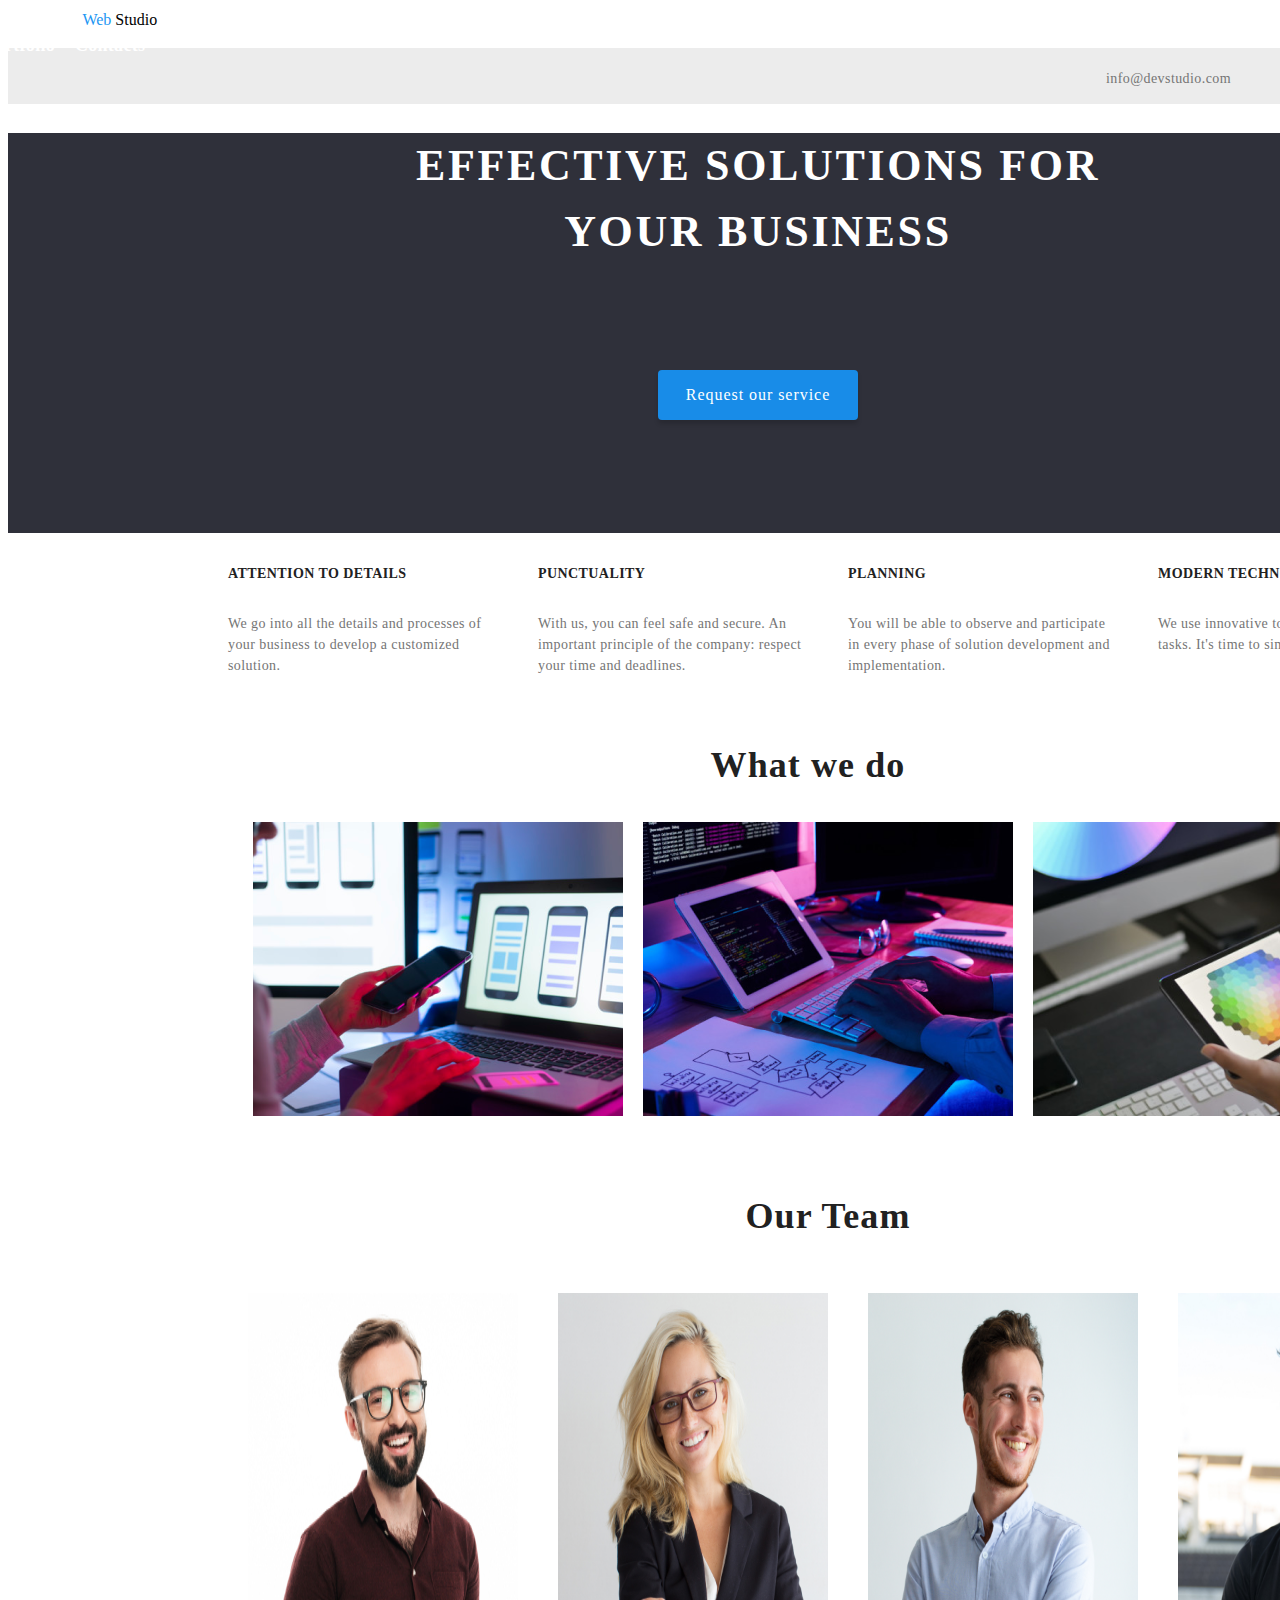
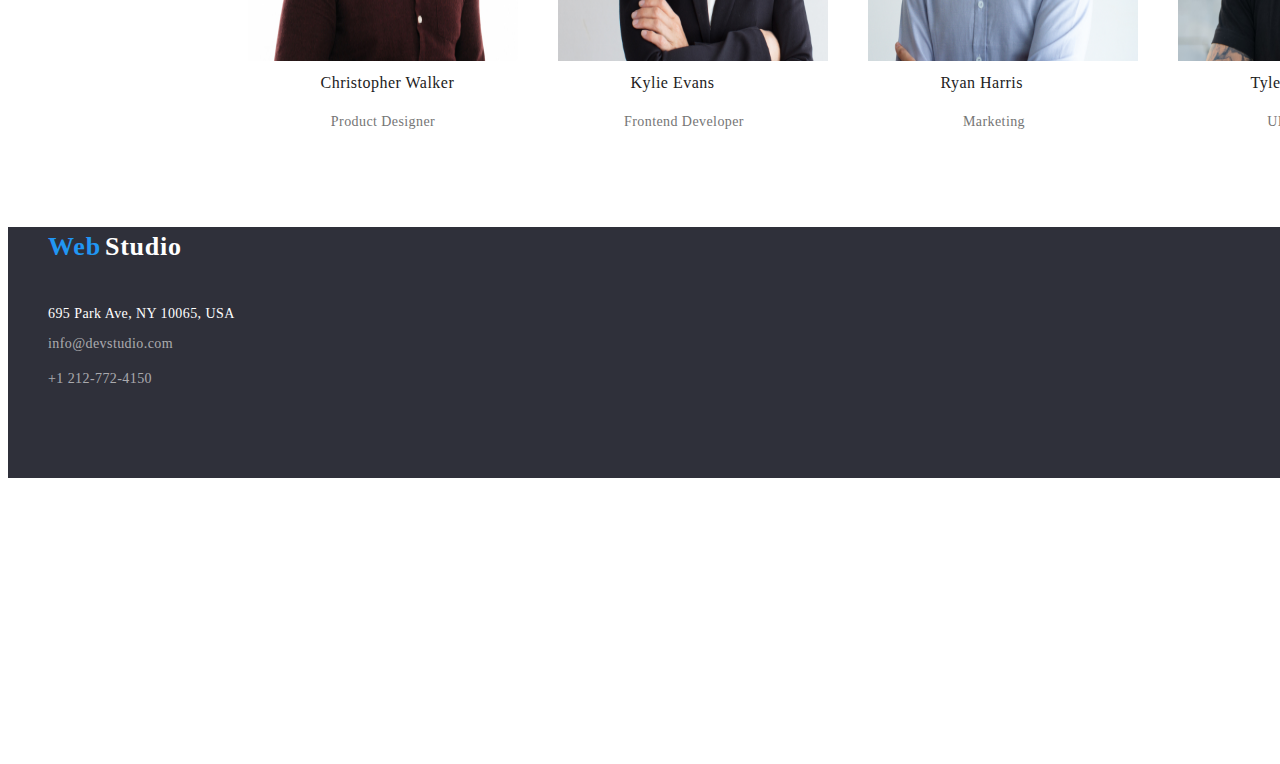
==== index.html @ 9ecff2ed "Updated footer" ====
<!DOCTYPE html>
<html lang="en">

<head>
  <meta charset="UTF-8" />
  <meta name="viewport" content="width=device-width, initial-scale=1.0" />
  <title>goit-markup-hw-01</title>
  <link rel="stylesheet" href="./css/style.css" />
</head>
<!-- :TODO: reposition logo -->

<body class="body-background-studio">
  <div class="nav-links">
    <header>
      <div id="logo">
        WebStudio
        <span style="color: #2196f3">Web</span>
        <span style="color: #000000">Studio</span>
      </div>
      <nav class="top-line">
        <ul class="nav-list" style="display: flex; justify-content: center">
          <li>
            <a href="index.html" class="nav-link current">Studio</a>
          </li>
          <li>
            <a href="portfolio.html" class="nav-link">Portfolio</a>
          </li>
          <li>
            <a href="contacts.html" class="nav-link">Contacts</a>
          </li>
        </ul>
      </nav>
    </header>
  </div>

  <div class="contact-info">
    <a class="contacts" href="mailto:info@devstudio.com">info@devstudio.com</a>
    <a class="contacts" href="tel:+1 212-772-4150">+1 212-772-4150</a>
  </div>

  <main>
    <section>
      <div class="main-section">
        <h1>
          EFFECTIVE SOLUTIONS FOR <br />
          YOUR BUSINESS
        </h1>
        <div class="button-container">
          <button type="button" class="request-service">
            Request our service
          </button>
        </div>
      </div>
    </section>

    <section class="group1">
      <ul style="display: flex; justify-content: center">
        <li>
          <h3>ATTENTION TO DETAILS</h3>
          <p>
            We go into all the details and processes of your business to
            develop a customized solution.
          </p>
        </li>

        <li>
          <h3>PUNCTUALITY</h3>
          <p>
            With us, you can feel safe and secure. An important principle of
            the company: respect your time and deadlines.
          </p>
        </li>

        <li>
          <h3>PLANNING</h3>
          <p>
            You will be able to observe and participate in every phase of
            solution development and implementation.
          </p>
        </li>

        <li>
          <h3>MODERN TECHNOLOGIES</h3>
          <p>
            We use innovative tools to solve assigned tasks. It's time to
            simplify work processes.
          </p>
        </li>
      </ul>
    </section>

    <section>
      <h2>What we do</h2>
      <ul style="display: flex; justify-content: center" class="image-list">
        <li>
          <img src="./images/img1.jpg" alt="typing on keyboard" width="370" height="294" />
        </li>
        <li>
          <img src="./images/img2.jpg" alt="phone UI design" width="370" height="294" />
        </li>
        <li>
          <img src="./images/img3.jpg" alt="chosing a color" width="370" height="294" />
        </li>
      </ul>
    </section>

    <section class="our-team">
      <h2>Our Team</h2>
      <ul style="display: flex; justify-content: center">
        <li class="team-member">
          <img src="./images/christopher-walker.jpg" alt="christopher-walker" width="270" height="368" />
          <div class="member-info" style="display: flex; flex-direction: column; align-items: center">
            <h3>Christopher Walker</h3>
            <p>Product Designer</p>
          </div>
        </li>

        <li class="team-member">
          <img src="./images/kylie-evans.jpg" alt="kylie-evans" width="270" height="368" />
          <div class="member-info" style="
                display: flex;
                flex-direction: column;
                justify-content: center;
              ">
            <h3>Kylie Evans</h3>
            <p>Frontend Developer</p>
          </div>
        </li>

        <li style="
              display: flex;
              flex-direction: column;
              justify-content: center;
            " class="team-member">
          <img src="./images/ryan-harris.jpg" alt="ryan-harris" width="270" height="368" />

          <div class="member-info" style="
                display: flex;
                flex-direction: column;
                justify-content: center;
              ">
            <h3>Ryan Harris</h3>
            <p>Marketing</p>
          </div>
        </li>

        <li class="team-member">
          <img src="./images/tyler-moore.jpg" alt="tyler-moore" width="270" height="368" />
          <div class="member-info" style="
                display: flex;
                flex-direction: column;
                justify-content: center;
              ">
            <h3>Tyler Moore</h3>
            <p>UI Designer</p>
          </div>
        </li>
      </ul>
    </section>

    <footer class="footer-background">

      <div class="footer-logo">
        <span style="color: #2196f3">Web</span>
        <span style="color: #ffffff">Studio</span>
      </div>

      <address class="footer-address">
        <ul style="display: flex;flex-direction: column;">
          <li><p>695 Park Ave, NY 10065, USA</p></li>
          <li><a class="contacts" href="mailto:info@devstudio.com">info@devstudio.com</a></li>
          <li><a class="contacts" href="tel:+1 212-772-4150">+1 212-772-4150</a></li>
        </ul>
      </address>
    </footer>
  </main>
</body>

</html>
---- css/style.css ----
ul {
  list-style-type: none;
}

body {
  font-family: Roboto, Arial, sans-serif;
  color: #000;
  line-height: 1.5;
}

a {
  color: #0060b6;
  text-decoration: none;
}

button:hover,
button:focus {
  background-color: var(--highlight-color);
  color: #fff;
}

a:hover,
a:focus {
  color: var(--highlight-color);
}

:root {
  --text-color: #000;
  --background-color: #fff;
  --highlight-color: #2196f3;
}

.current {
  color: var(--active-link);
  color: blue;
}

.main-navigation-studio:active,
.main-navigation-studio:hover,
.main-navigation-studio:focus,
.main-navigation-studio:visited:active,
.main-navigation-studio:visited:hover,
.main-navigation-studio:visited:focus {
  color: var(--active-link);
}

.main-navigation-studio:visited {
  color: var(--inactive-link1);
}

.body-background-portofolio {
  width: 1600px;
  height: 1879px;
  color: #ffffff;
  font-family: Roboto;
}

.body-background-studio {
  width: 1600px;
  height: 2348px;
  top: -3267px;
  left: -3897px;
  color: #ffffff;
  font-family: Roboto;
}

.main-section {
  background-color: #2f303a;
  width: 1500px;
  height: 400px;
  top: 80px;
  text-align: center;
}

h1 {
  font-family: Roboto;
  font-size: 44px;
  font-weight: 900px;
  line-height: 1.5;
  letter-spacing: 0.06em;
  text-align: center;
  color: #ffffff;
}

.request-service {
  width: 200px;
  height: 50px;
  flex-shrink: 0;
  color: #ffffff;
  font-family: Roboto;
  font-size: 16px;
  font-style: normal;
  font-weight: 700px;
  line-height: 1.5;
  letter-spacing: 0.96px;
  border-radius: 4px;
  background-color: #188ce8;
  box-shadow: 0px 4px 4px 0px rgba(0, 0, 0, 0.15);
  border: unset;
  cursor: pointer;
  margin-bottom: 200px;
}

.request-service:hover {
  color: #ffffff;
}

h2 {
  font-family: Roboto;
  font-size: 36px;
  font-weight: 700px;
  line-height: 1.5;
  letter-spacing: 0.03em;
  text-align: center;
  color: #212121;
}

h3 {
  width: 270px;
  height: 16px;
  top: 774px;
  font-family: Roboto;
  font-size: 14px;
  font-weight: 700px;
  line-height: 1.5;
  letter-spacing: 0.03em;
  text-align: left;
  color: #212121;
  margin-left: 20px;
}

.group1 p {
  width: 270px;
  height: 75px;
  top: 800px;
  font-family: Roboto;
  font-size: 14px;
  line-height: 1.5;
  letter-spacing: 0.03em;
  text-align: left;
  color: #757575;
  padding: 20px;
}

.contacts {
  width: 231px;
  height: 16px;
  top: 2272px;
  left: 215px;
  font-family: Roboto;
  font-size: 14px;
  line-height: 1.5;
  letter-spacing: 0.03em;
  text-align: left;
  text-decoration: none;
  color: #757575;
}

.our-team h3 {
  width: 145px;
  height: 19px;
  top: 1925px;
  font-family: Roboto;
  font-size: 16px;
  font-weight: 500;
  line-height: 1.5;
  letter-spacing: 0.03em;
  display: flex;
  color: #212121;
}

.our-team p {
  width: 147px;
  height: 19px;
  top: 1954px;
  font-family: Roboto;
  font-size: 16px;
  font-weight: 400;
  line-height: 1.5;
  letter-spacing: 0.03em;
  color: #757575;
}

.footer-background {
  width: 1600px;
  height: 251px;
  background-color: #2f303a;
}

.footer-address p {
  width: 207px;
  height: 16px;
  top: 1747px;
  left: 215px;
  font-family: Roboto;
  font-size: 14px;
  line-height: 1.5;
  letter-spacing: 0.03em;
  text-align: left;
  color: #ffffff;
}

.footer-address a:first-child {
  width: 231px;
  height: 16px;
  top: 1775px;
  left: 215px;
  font-family: Roboto;
  font-size: 14px;
  line-height: 1.5;
  letter-spacing: 0.03em;
  text-align: left;
  color: #ffffff99;
  text-decoration: none;
}

.footer-address a:last-child {
  width: 231px;
  height: 16px;
  font-family: Roboto;
  font-size: 14px;
  font-weight: 400;
  line-height: 1.5;
  letter-spacing: 0.03em;
  text-align: left;
  color: #ffffff99;
  text-decoration: none;
}

.footer-address {
  width: 231px;
  height: 72px;
  font-family: Roboto;
  font-size: 14px;
  line-height: 1.5x;
  letter-spacing: 0.03em;
  text-align: left;
  font-style: normal;
  padding-top: 24px;
}
.footer-address li {
  margin: 7px 0;
}

.header-logo {
  width: 158px;
  height: 70px;
  font-family: Raleway;
  font-size: 26px;
  font-weight: 700;
  line-height: 1.5x;
  letter-spacing: 0.03em;
  text-align: left;
}

.footer-background span {
  width: 145px;
  height: 31px;
  font-family: Raleway;
  font-size: 26px;
  font-weight: 700;
  line-height: 1.5;
  letter-spacing: 0.03em;
  text-align: left;
}

.colection-background {
  width: 1170px;
  height: 1360px;
  margin: 0 auto;
  padding: 20px;
  border: 1px;
  color: #ffffff;
  border-bottom: 20px;
}

.colection-background h3 {
  width: 322px;
  height: 36px;
  font-family: Roboto;
  font-size: 18px;
  font-weight: 700px;
  line-height: 1.5;
  letter-spacing: 0.06em;
  text-align: left;
  color: #212121;
}

.colection-background p {
  width: 322px;
  height: 30px;
  font-family: Roboto;
  font-size: 16px;
  line-height: 1.5;
  letter-spacing: 0.03em;
  text-align: left;
  color: #757575;
}

.buttons-filters {
  width: 120px;
  font-weight: 500px;
  size: 16px;
  line-height: 1.5;
  height: 26px;
  border-radius: 0;
  font-family: inherit;
  cursor: pointer;
  display: flex;
  align-items: center;
  padding-left: 250px;
  width: 100%;
  margin-left: 330px;
  margin-top: 70px;
}

.buttons-filters:focus {
  background: lightskyblue;
  color: white;
}

.buttons-filters li button {
  width: 100%;
  cursor: pointer;
  padding: 0 15px;
  white-space: nowrap;
}

.buttons-filters ul {
  display: flex;
  justify-content: space-between;
  list-style: none;
  padding: 0;
}

.buttons-filters li {
  flex: 1;
  margin: 0 10px;
}

.top-line {
  width: 1600px;
  height: 80px;
  border: 1px;
  color: #ffffff;
  width: 42px;
  height: 16px;
  font-family: Roboto;
  font-size: 14px;
  font-weight: 500;
  line-height: 1.5;
  letter-spacing: 0.02em;
  text-align: left;
  color: #212121;
}

.image-list {
  display: flex;
  justify-content: center;
  gap: 20px;
}

.image-list li {
  list-style: none;
}

.our-team {
  text-align: center;
  padding: 20px;
  width: 1600px;
  height: 648px;
}

.team-member {
  display: flex;
  flex-direction: column;
  align-items: center;
  margin: 20px;
}

.team-member img {
  width: 270px;
  height: 368px;
}

.team-member h3 {
  margin-top: 10px;
  font-size: 16px;
}

.team-member p {
  margin-top: 5px;
  font-size: 14px;
  text-align: center;
}

.button-container {
  display: flex;
  justify-content: center;
  align-items: center;
  height: 100%;
}

.contact-info {
  display: flex;
  justify-content: flex-end;
  gap: 20px;
  padding: 20px;
  background-color: #ececec;
  border: 1px;
}

.nav-link {
  text-decoration: none;
  color: #ffffff;
  font-size: 18px;
  font-weight: 700;
}

.nav-links {
  display: flex;
  align-items: center;
}

.nav-list {
  list-style: none;
  display: flex;
  gap: 20px;
  padding: 0;
  margin: 0;
}

.colection-background {
  padding: 20px;
}

.collection-list {
  display: flex;
  flex-wrap: wrap;
  justify-content: space-between;
  list-style: none;
  padding: 0;
}

.collection-item {
  text-align: center;
  width: calc(33.33% - 20px);
  margin-bottom: 20px;
}

.collection-item img {
  max-width: 100%;
}

.collection-item h3,
p {
  text-align: left;
  margin: 0;
}

.collection-item .item-content {
  padding: 10px 0;
  border: 2px solid #eeeeee;
}

.container {
  width: 1600px;
}

.footer-logo {
  width: 200px;
  height: 31px;
  padding-left: 40px;
}
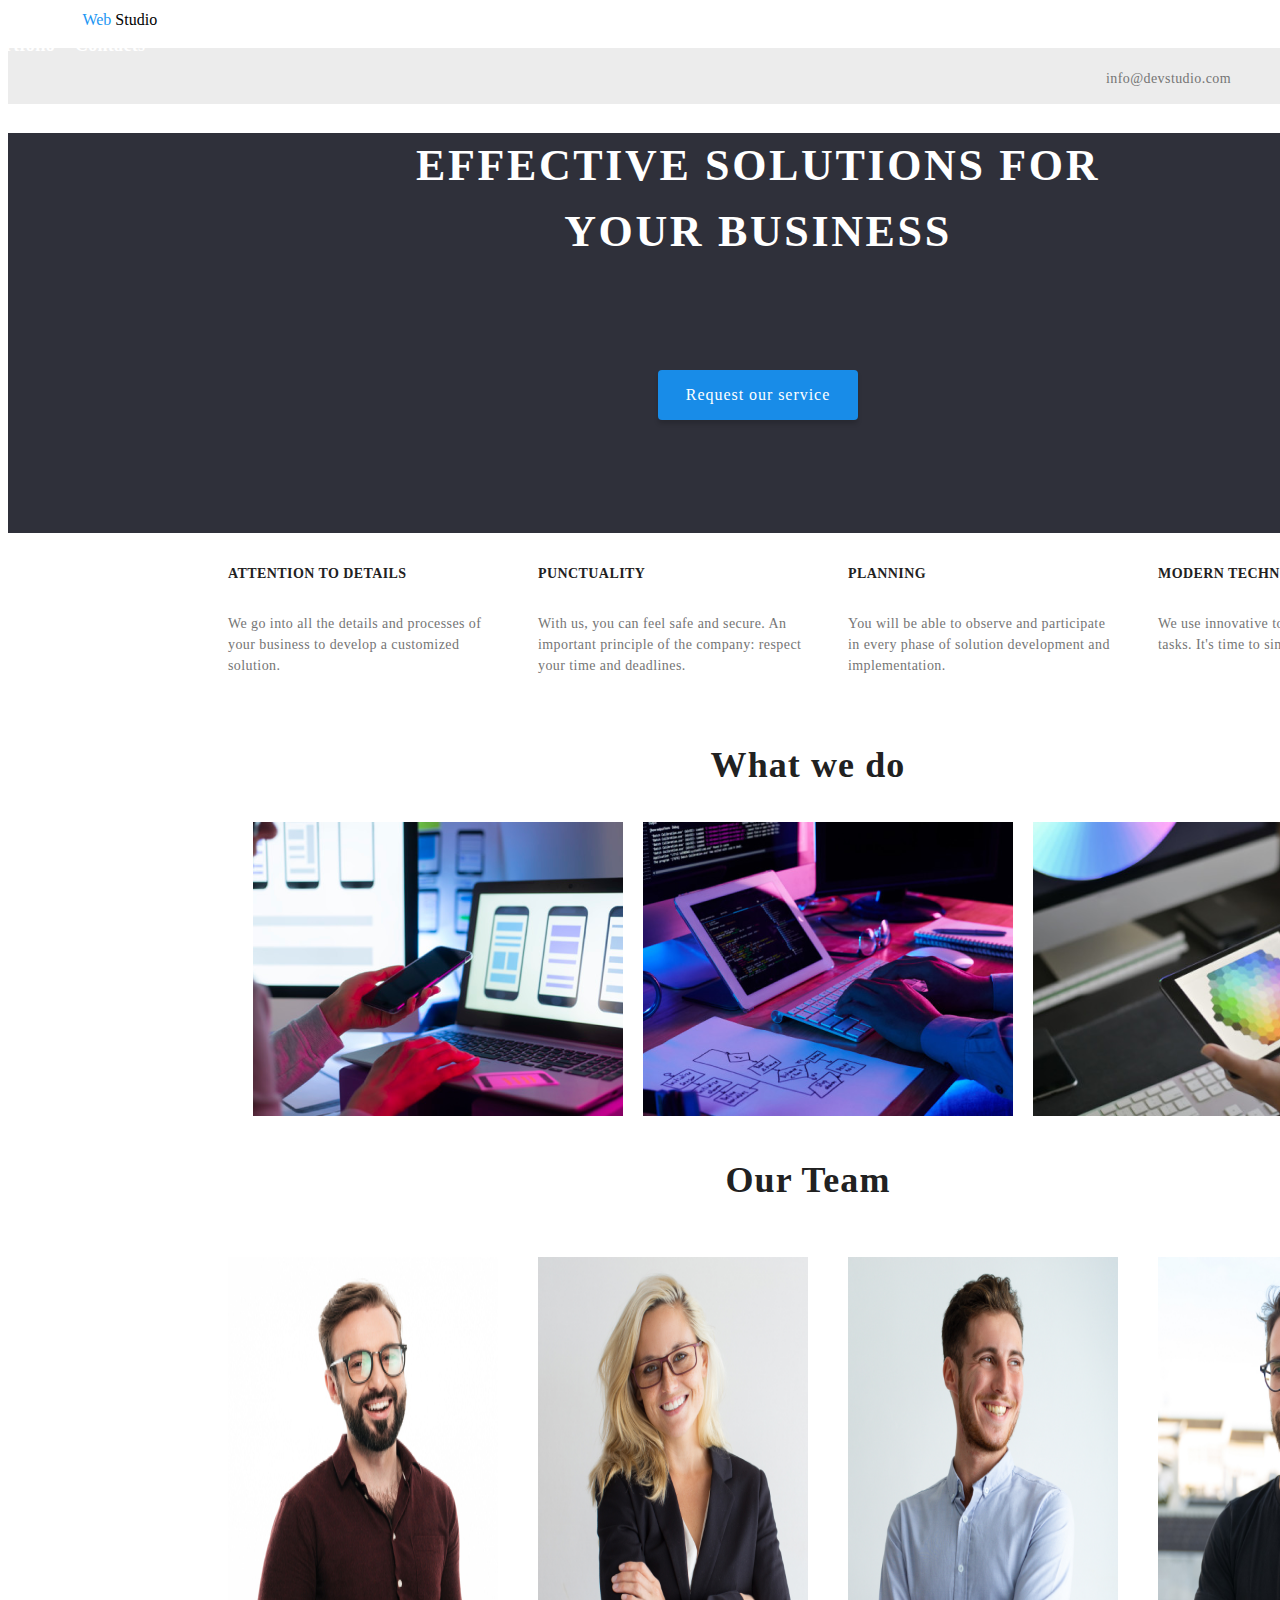
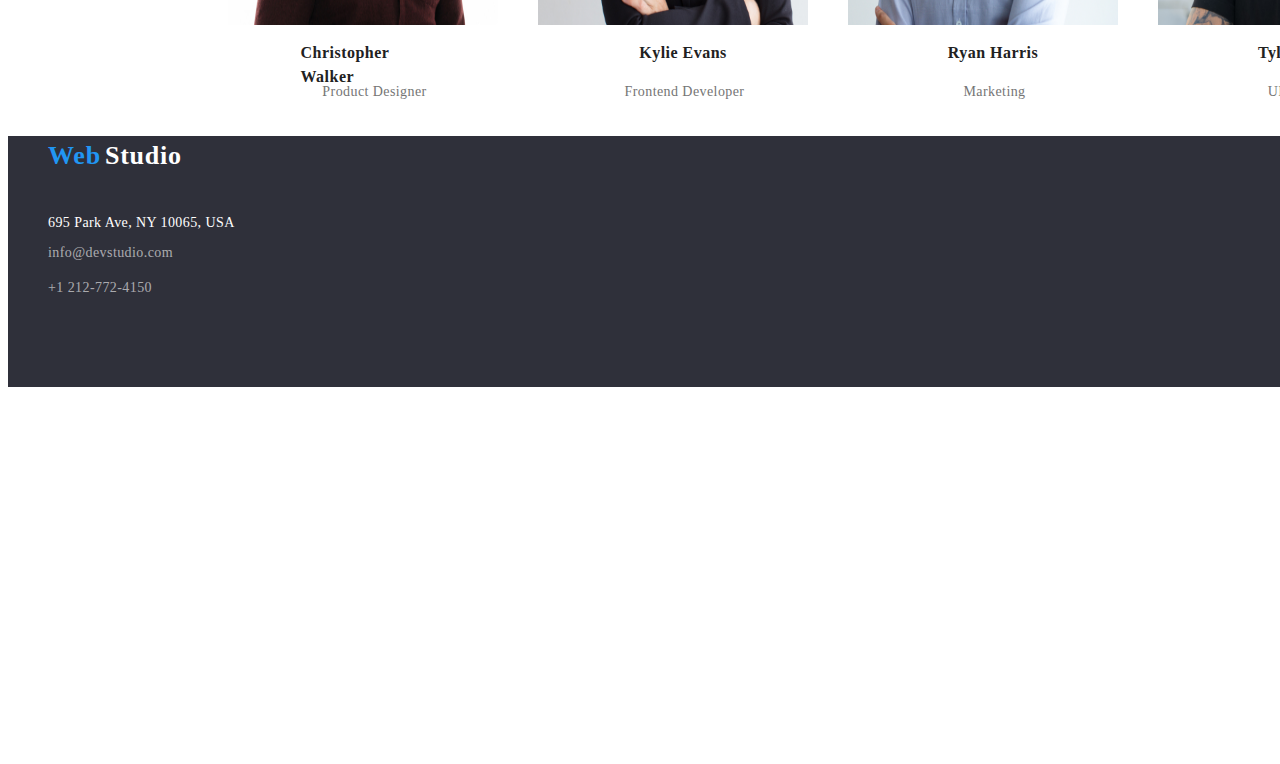
==== commit df18794b: "Updated our-team section" ====
--- a/index.html
+++ b/index.html
@@ -106,52 +106,36 @@
 
     <section class="our-team">
       <h2>Our Team</h2>
-      <ul style="display: flex; justify-content: center">
+      <ul style="display: flex; flex-direction: row; justify-content: center;">
         <li class="team-member">
           <img src="./images/christopher-walker.jpg" alt="christopher-walker" width="270" height="368" />
-          <div class="member-info" style="display: flex; flex-direction: column; align-items: center">
-            <h3>Christopher Walker</h3>
+          <div style="display: flex; flex-direction: column; align-items: center">
+            <h3><b>Christopher Walker</b></h3>
             <p>Product Designer</p>
           </div>
         </li>
 
         <li class="team-member">
           <img src="./images/kylie-evans.jpg" alt="kylie-evans" width="270" height="368" />
-          <div class="member-info" style="
-                display: flex;
-                flex-direction: column;
-                justify-content: center;
-              ">
-            <h3>Kylie Evans</h3>
+          <div style="display: flex; flex-direction: column; align-items: center">
+            <h3><b>Kylie Evans</b></h3>
             <p>Frontend Developer</p>
           </div>
         </li>
 
-        <li style="
-              display: flex;
-              flex-direction: column;
-              justify-content: center;
-            " class="team-member">
+        <li class="team-member">
           <img src="./images/ryan-harris.jpg" alt="ryan-harris" width="270" height="368" />
 
-          <div class="member-info" style="
-                display: flex;
-                flex-direction: column;
-                justify-content: center;
-              ">
-            <h3>Ryan Harris</h3>
+          <div style="display: flex; flex-direction: column; align-items: center">
+            <h3><b>Ryan Harris</b></h3>
             <p>Marketing</p>
           </div>
         </li>
 
         <li class="team-member">
           <img src="./images/tyler-moore.jpg" alt="tyler-moore" width="270" height="368" />
-          <div class="member-info" style="
-                display: flex;
-                flex-direction: column;
-                justify-content: center;
-              ">
-            <h3>Tyler Moore</h3>
+          <div style="display: flex; flex-direction: column; align-items: center">
+            <h3><b>Tyler Moore</b></h3>
             <p>UI Designer</p>
           </div>
         </li>
@@ -159,17 +143,22 @@
     </section>
 
     <footer class="footer-background">
-
       <div class="footer-logo">
         <span style="color: #2196f3">Web</span>
         <span style="color: #ffffff">Studio</span>
       </div>
 
       <address class="footer-address">
-        <ul style="display: flex;flex-direction: column;">
-          <li><p>695 Park Ave, NY 10065, USA</p></li>
-          <li><a class="contacts" href="mailto:info@devstudio.com">info@devstudio.com</a></li>
-          <li><a class="contacts" href="tel:+1 212-772-4150">+1 212-772-4150</a></li>
+        <ul style="display: flex; flex-direction: column">
+          <li>
+            <p>695 Park Ave, NY 10065, USA</p>
+          </li>
+          <li>
+            <a class="contacts" href="mailto:info@devstudio.com">info@devstudio.com</a>
+          </li>
+          <li>
+            <a class="contacts" href="tel:+1 212-772-4150">+1 212-772-4150</a>
+          </li>
         </ul>
       </address>
     </footer>
--- a/css/style.css
+++ b/css/style.css
@@ -159,7 +159,6 @@
 .our-team h3 {
   width: 145px;
   height: 19px;
-  top: 1925px;
   font-family: Roboto;
   font-size: 16px;
   font-weight: 500;
@@ -172,7 +171,6 @@
 .our-team p {
   width: 147px;
   height: 19px;
-  top: 1954px;
   font-family: Roboto;
   font-size: 16px;
   font-weight: 400;
@@ -364,12 +362,6 @@
   list-style: none;
 }
 
-.our-team {
-  text-align: center;
-  padding: 20px;
-  width: 1600px;
-  height: 648px;
-}
 
 .team-member {
   display: flex;
@@ -378,20 +370,19 @@
   margin: 20px;
 }
 
-.team-member img {
-  width: 270px;
-  height: 368px;
-}
+
 
 .team-member h3 {
-  margin-top: 10px;
   font-size: 16px;
+  flex-direction: column;
+  align-items: center;
 }
 
 .team-member p {
   margin-top: 5px;
   font-size: 14px;
   text-align: center;
+  padding-left: 23px;
 }
 
 .button-container {
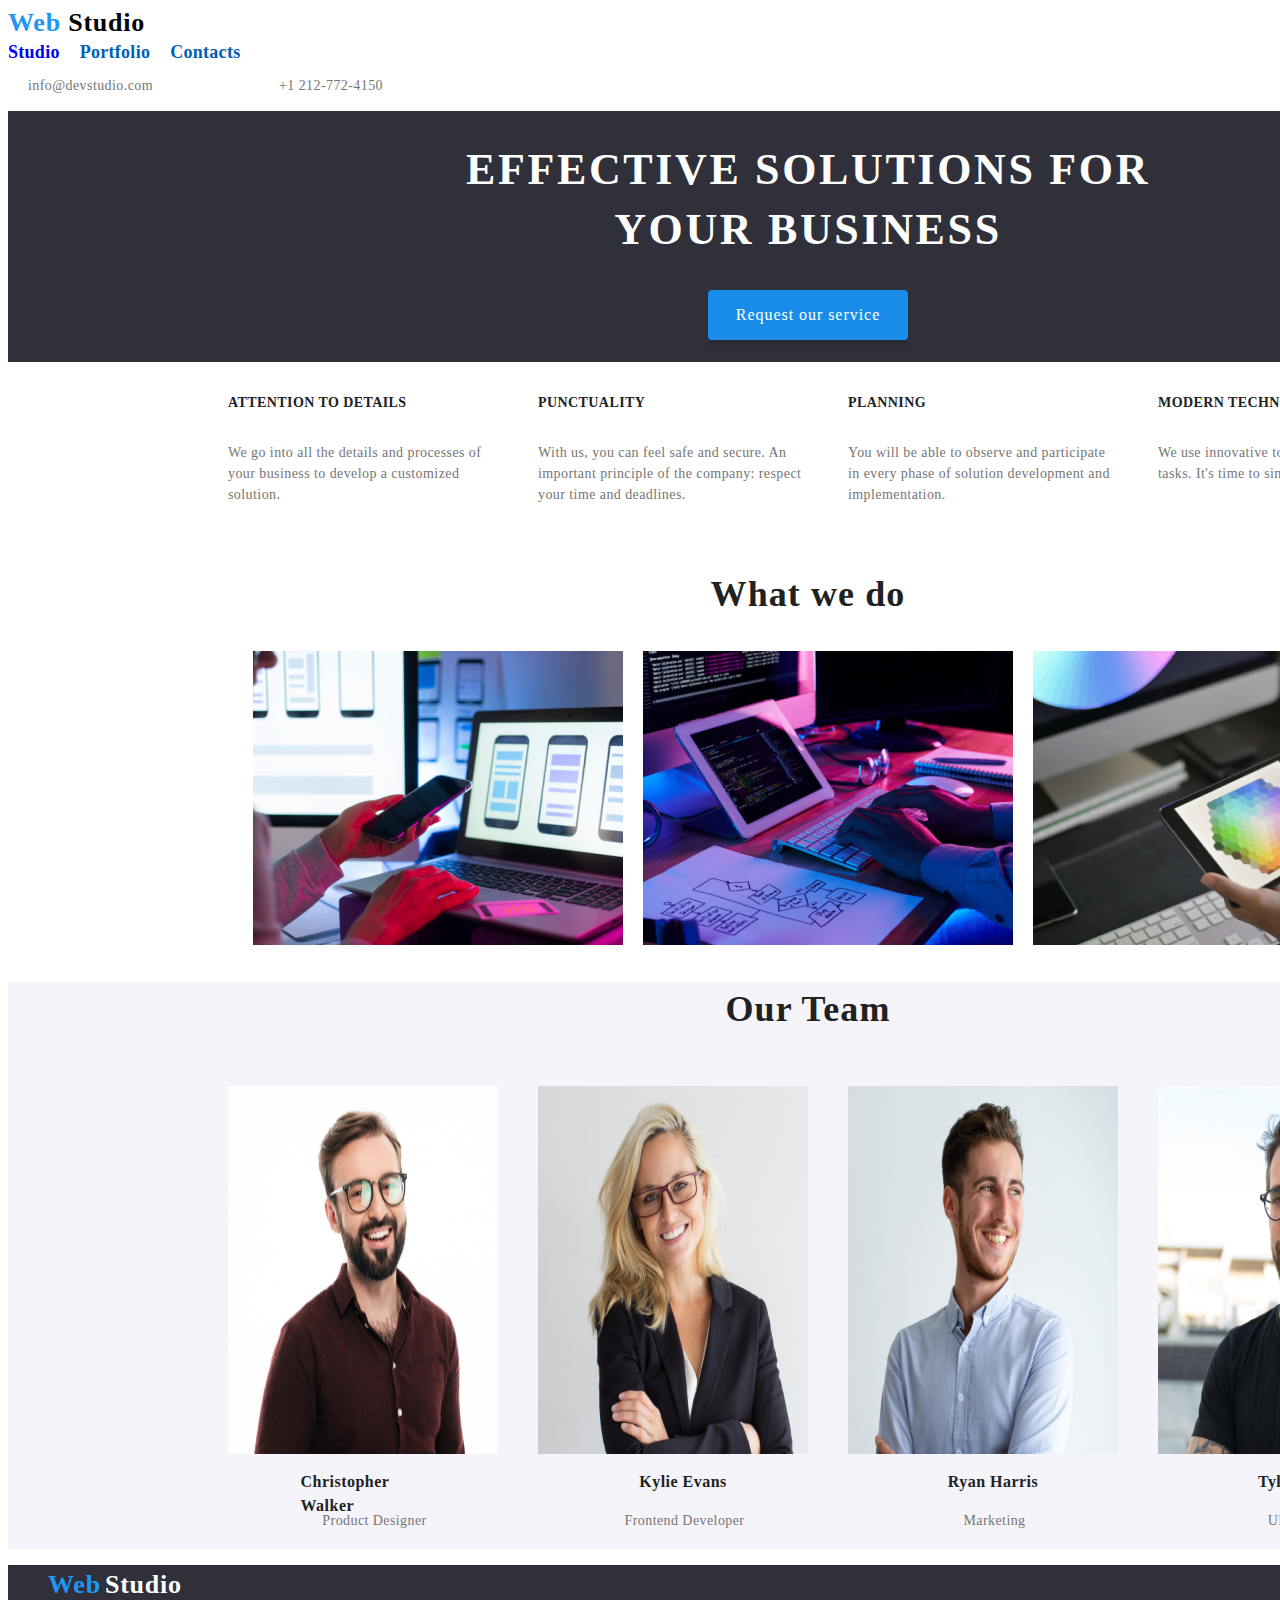
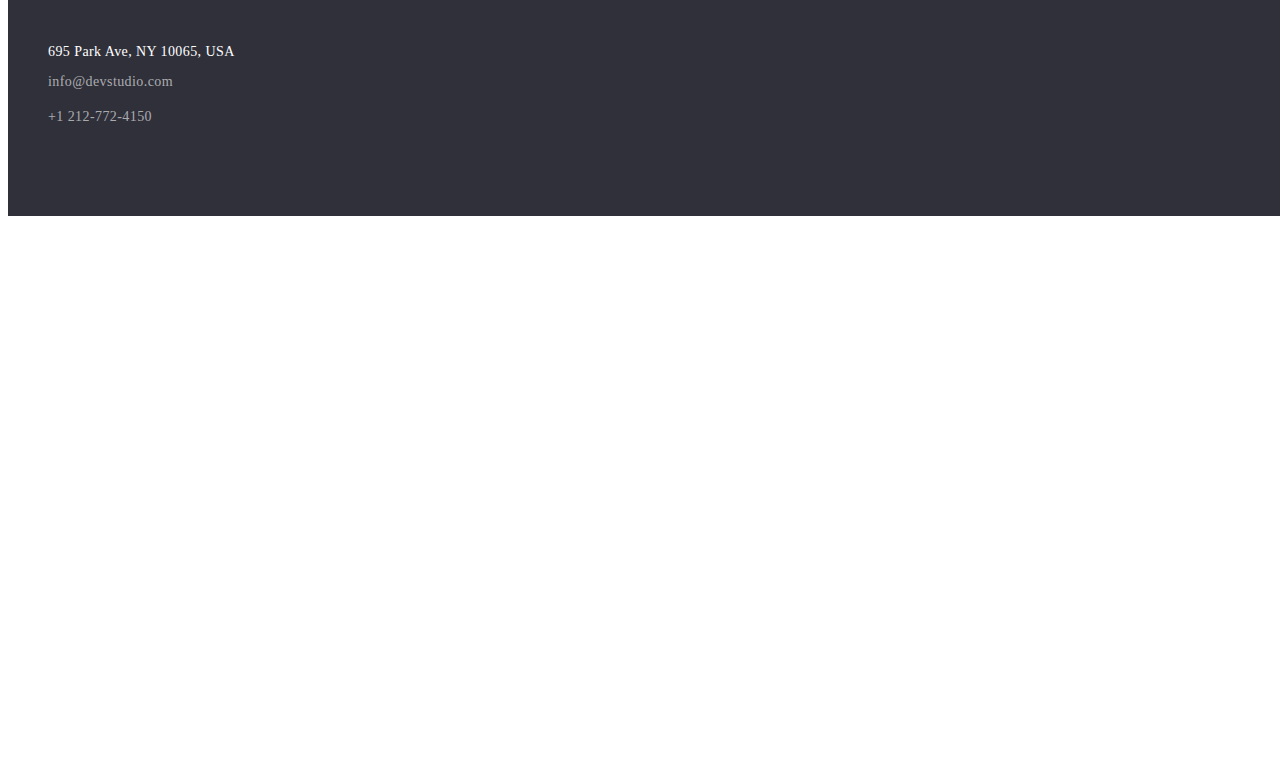
==== commit f0657d6b: "updated portofolio buttons and image containers" ====
--- a/index.html
+++ b/index.html
@@ -7,46 +7,46 @@
   <title>goit-markup-hw-01</title>
   <link rel="stylesheet" href="./css/style.css" />
 </head>
-<!-- :TODO: reposition logo -->
 
 <body class="body-background-studio">
-  <div class="nav-links">
-    <header>
-      <div id="logo">
-        WebStudio
-        <span style="color: #2196f3">Web</span>
-        <span style="color: #000000">Studio</span>
-      </div>
-      <nav class="top-line">
-        <ul class="nav-list" style="display: flex; justify-content: center">
-          <li>
-            <a href="index.html" class="nav-link current">Studio</a>
-          </li>
-          <li>
-            <a href="portfolio.html" class="nav-link">Portfolio</a>
-          </li>
-          <li>
-            <a href="contacts.html" class="nav-link">Contacts</a>
-          </li>
-        </ul>
-      </nav>
-    </header>
-  </div>
 
-  <div class="contact-info">
-    <a class="contacts" href="mailto:info@devstudio.com">info@devstudio.com</a>
-    <a class="contacts" href="tel:+1 212-772-4150">+1 212-772-4150</a>
-  </div>
+    <div class="nav-links" style="display: flex; flex-direction: row;">
+      <header>
+        <div class="header-logo">
+          <span style="color: #2196f3">Web</span>
+          <span style="color: #000000">Studio</span>
+        </div>
+        <nav class="top-line">
+          <ul class="nav-list">
+            <li>
+              <a href="index.html" class="nav-link current">Studio</a>
+            </li>
+            <li>
+              <a href="portfolio.html" class="nav-link">Portfolio</a>
+            </li>
+            <li>
+              <a href="contacts.html" class="nav-link">Contacts</a>
+            </li>
+          </ul>
+        </nav>
+      </header>
+    </div>
+    <div class="contact-info">
+      <a class="contacts" href="mailto:info@devstudio.com">info@devstudio.com</a>
+      <a class="contacts" href="tel:+1 212-772-4150">+1 212-772-4150</a>
+    </div>
+ 
+
 
   <main>
     <section>
-      <div class="main-section">
+      <div class="container" style="display: flex; flex-direction: column; align-items: center">
         <h1>
           EFFECTIVE SOLUTIONS FOR <br />
           YOUR BUSINESS
         </h1>
         <div class="button-container">
-          <button type="button" class="request-service">
+          <button type="button" class="request-button">
             Request our service
           </button>
         </div>
@@ -106,7 +106,7 @@
 
     <section class="our-team">
       <h2>Our Team</h2>
-      <ul style="display: flex; flex-direction: row; justify-content: center;">
+      <ul style="display: flex; flex-direction: row; justify-content: center">
         <li class="team-member">
           <img src="./images/christopher-walker.jpg" alt="christopher-walker" width="270" height="368" />
           <div style="display: flex; flex-direction: column; align-items: center">
--- a/css/style.css
+++ b/css/style.css
@@ -64,25 +64,21 @@
   font-family: Roboto;
 }
 
-.main-section {
-  background-color: #2f303a;
-  width: 1500px;
-  height: 400px;
-  top: 80px;
-  text-align: center;
-}
+
 
 h1 {
+  width: 696;
+  height: 120px;
   font-family: Roboto;
   font-size: 44px;
   font-weight: 900px;
-  line-height: 1.5;
+  line-height: 60px;
   letter-spacing: 0.06em;
   text-align: center;
   color: #ffffff;
 }
 
-.request-service {
+.request-button {
   width: 200px;
   height: 50px;
   flex-shrink: 0;
@@ -91,8 +87,8 @@
   font-size: 16px;
   font-style: normal;
   font-weight: 700px;
-  line-height: 1.5;
-  letter-spacing: 0.96px;
+  line-height: 30px;
+  letter-spacing: 0.06em;
   border-radius: 4px;
   background-color: #188ce8;
   box-shadow: 0px 4px 4px 0px rgba(0, 0, 0, 0.15);
@@ -156,6 +152,9 @@
   color: #757575;
 }
 
+.our-team {
+  background-color: #F5F4FA;
+}
 .our-team h3 {
   width: 145px;
   height: 19px;
@@ -242,11 +241,11 @@
 
 .header-logo {
   width: 158px;
-  height: 70px;
+  height: 31px;
   font-family: Raleway;
   font-size: 26px;
   font-weight: 700;
-  line-height: 1.5x;
+  line-height: 30.52px;
   letter-spacing: 0.03em;
   text-align: left;
 }
@@ -296,12 +295,12 @@
 }
 
 .buttons-filters {
-  width: 120px;
+  width: 516px;
   font-weight: 500px;
   size: 16px;
   line-height: 1.5;
-  height: 26px;
-  border-radius: 0;
+  height: 38px;
+  border-radius: 4;
   font-family: inherit;
   cursor: pointer;
   display: flex;
@@ -394,16 +393,13 @@
 
 .contact-info {
   display: flex;
-  justify-content: flex-end;
   gap: 20px;
   padding: 20px;
-  background-color: #ececec;
   border: 1px;
 }
 
 .nav-link {
   text-decoration: none;
-  color: #ffffff;
   font-size: 18px;
   font-weight: 700;
 }
@@ -437,6 +433,7 @@
   text-align: center;
   width: calc(33.33% - 20px);
   margin-bottom: 20px;
+  border: 1px solid #eeeeee;
 }
 
 .collection-item img {
@@ -451,11 +448,13 @@
 
 .collection-item .item-content {
   padding: 10px 0;
-  border: 2px solid #eeeeee;
+  padding-left: 24px;
 }
 
 .container {
   width: 1600px;
+  height: 251px;
+  background-color: #2F303A;
 }
 
 .footer-logo {
@@ -463,3 +462,4 @@
   height: 31px;
   padding-left: 40px;
 }
+
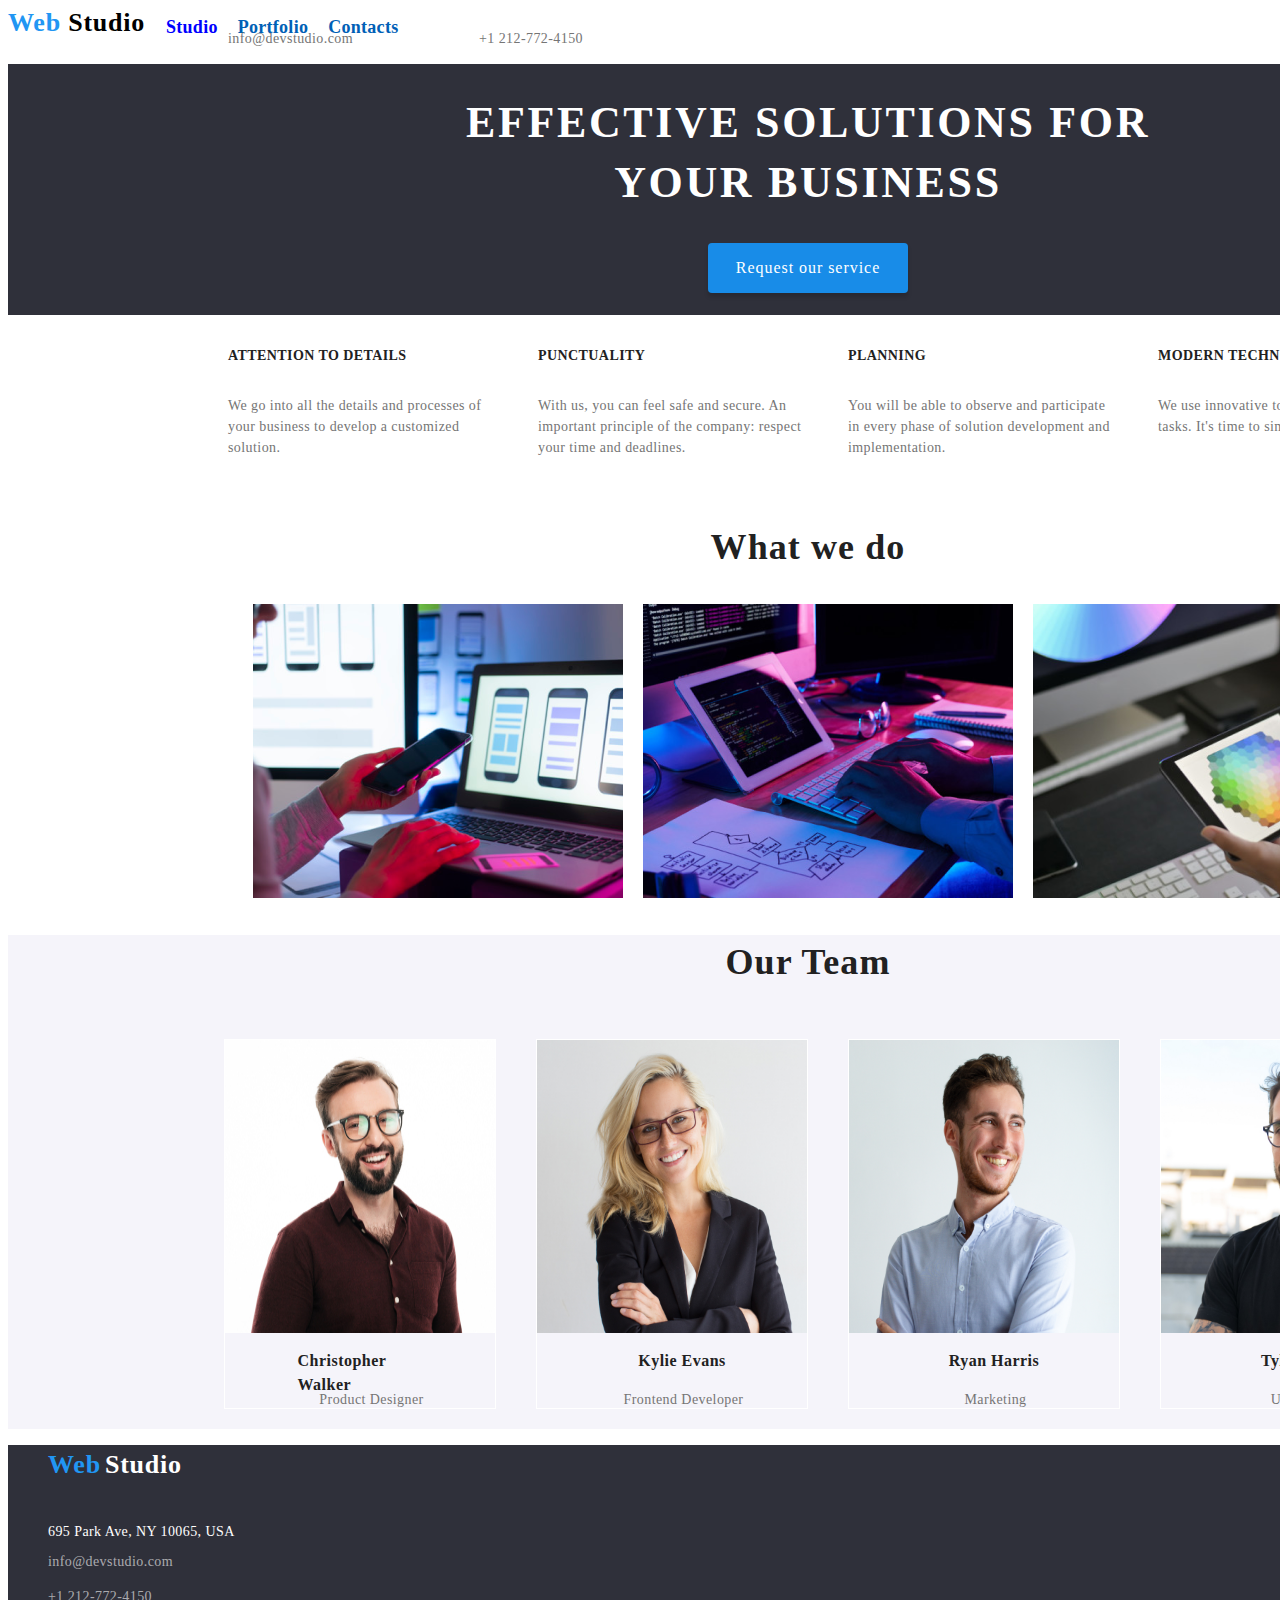
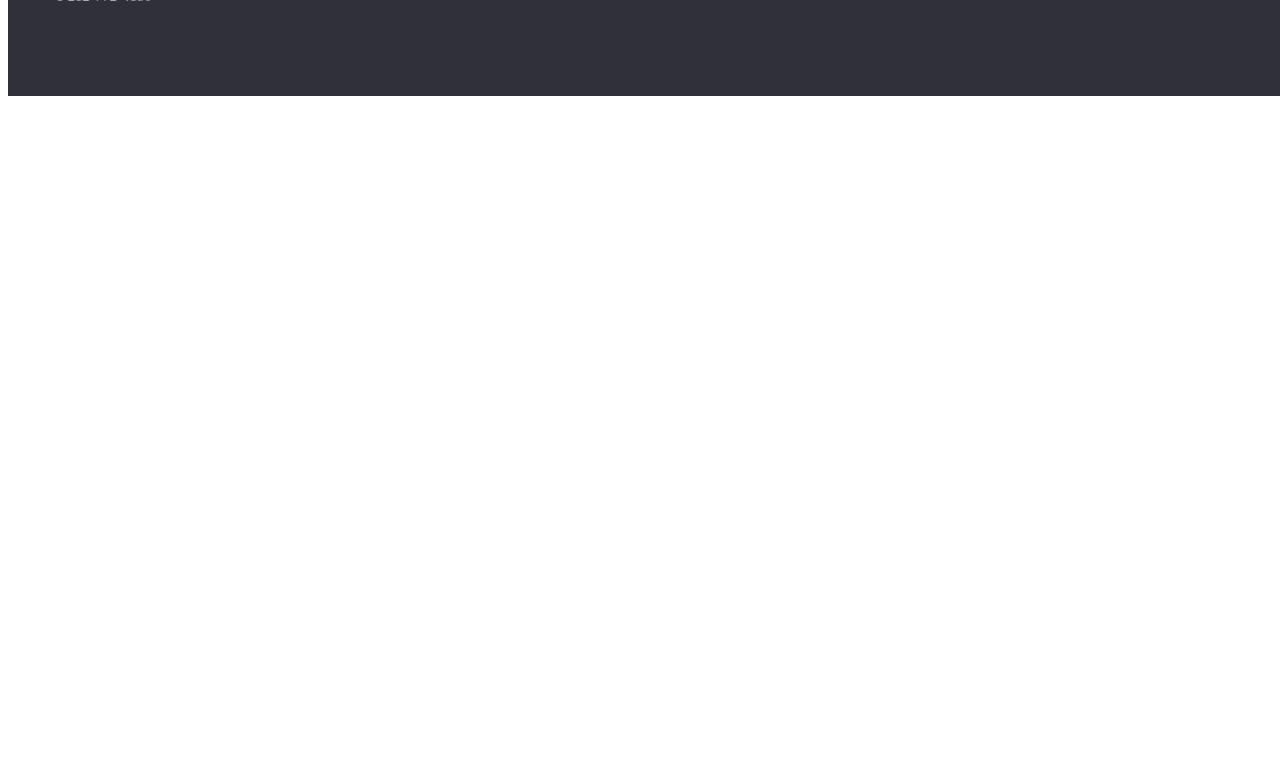
==== commit d1f2c2a7: "WIP header" ====
--- a/index.html
+++ b/index.html
@@ -4,18 +4,18 @@
 <head>
   <meta charset="UTF-8" />
   <meta name="viewport" content="width=device-width, initial-scale=1.0" />
-  <title>goit-markup-hw-01</title>
+  <title>goit-markup-hw-03</title>
   <link rel="stylesheet" href="./css/style.css" />
 </head>
 
 <body class="body-background-studio">
-
-    <div class="nav-links" style="display: flex; flex-direction: row;">
-      <header>
-        <div class="header-logo">
-          <span style="color: #2196f3">Web</span>
-          <span style="color: #000000">Studio</span>
-        </div>
+  <div class="nav-links" style="display: flex; flex-direction: row">
+    <header class="global-header">
+      <div class="header-logo">
+        <span style="color: #2196f3">Web</span>
+        <span style="color: #000000">Studio</span>
+      </div>
+      <div>
         <nav class="top-line">
           <ul class="nav-list">
             <li>
@@ -29,14 +29,14 @@
             </li>
           </ul>
         </nav>
-      </header>
-    </div>
-    <div class="contact-info">
-      <a class="contacts" href="mailto:info@devstudio.com">info@devstudio.com</a>
-      <a class="contacts" href="tel:+1 212-772-4150">+1 212-772-4150</a>
-    </div>
+      </div>
+      <div class="contact-info">
+        <a class="contacts" href="mailto:info@devstudio.com">info@devstudio.com</a>
+        <a class="contacts" href="tel:+1 212-772-4150">+1 212-772-4150</a>
+      </div>
+    </header>
+  </div>
  
-
 
   <main>
     <section>
--- a/css/style.css
+++ b/css/style.css
@@ -349,6 +349,7 @@
   letter-spacing: 0.02em;
   text-align: left;
   color: #212121;
+  padding-top: 6px;
 }
 
 .image-list {
@@ -363,10 +364,15 @@
 
 
 .team-member {
+  width: 270px;
+  height: 368px;
   display: flex;
   flex-direction: column;
   align-items: center;
   margin: 20px;
+  margin-bottom: 20px;
+  border: 1px solid #FFFFFF;
+  border-radius: 0px, 0px, 4px, 4px;
 }
 
 
@@ -393,6 +399,7 @@
 
 .contact-info {
   display: flex;
+  justify-content: flex-end;
   gap: 20px;
   padding: 20px;
   border: 1px;
@@ -463,3 +470,8 @@
   padding-left: 40px;
 }
 
+.global-header {
+  display: flex;
+  flex-direction: row;
+  
+}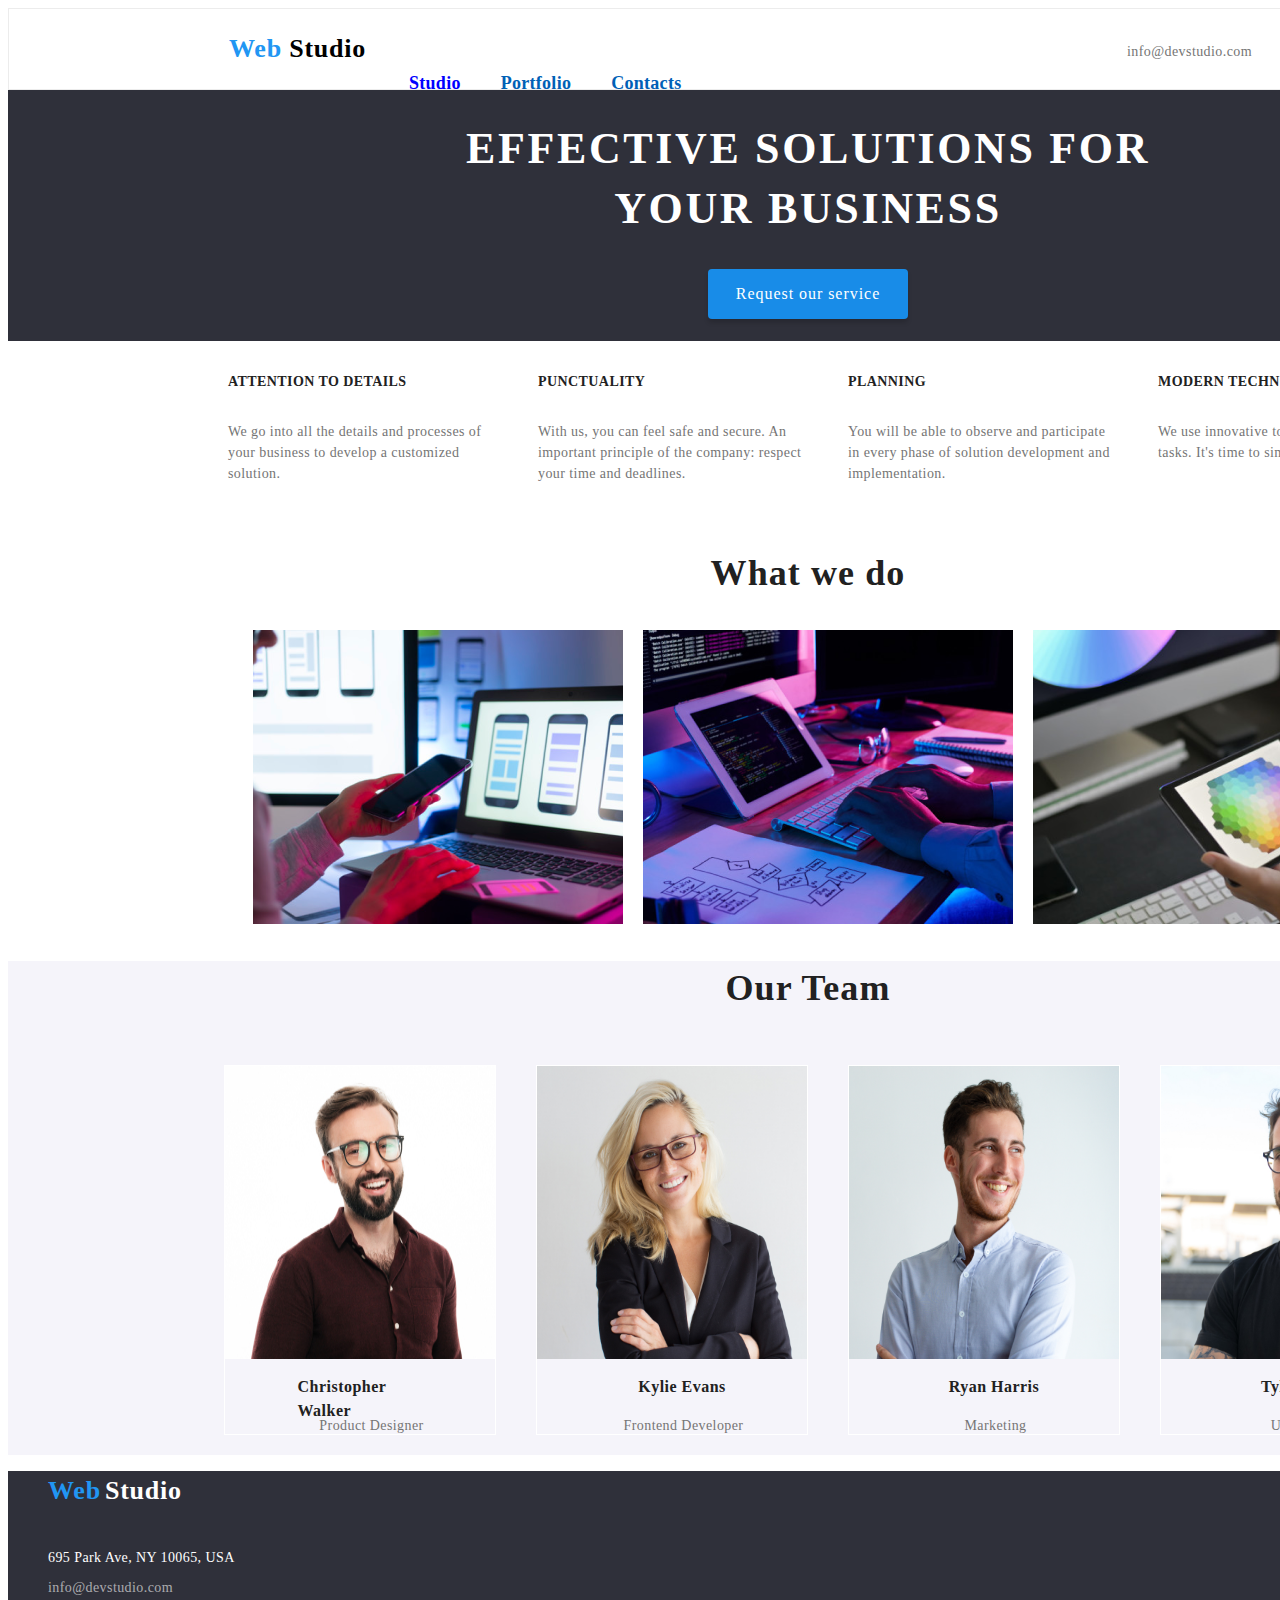
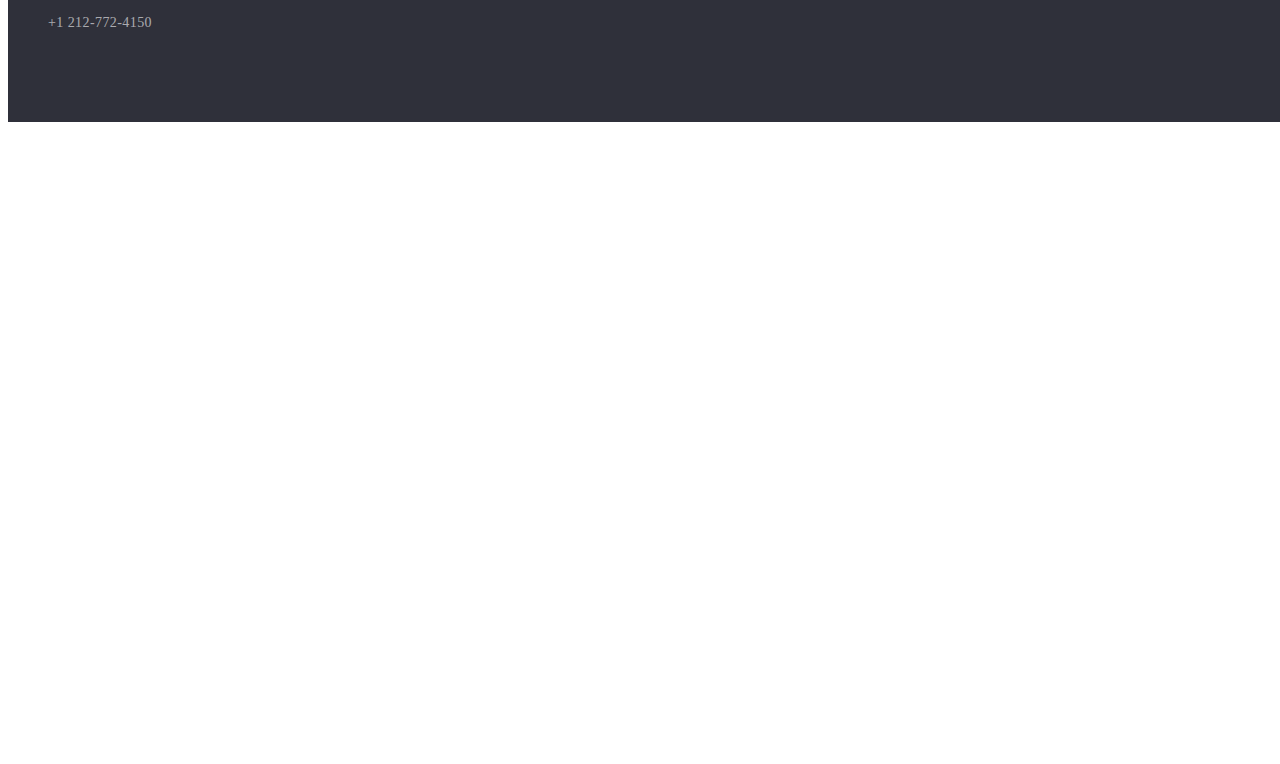
==== commit 4ff7d89f: "Prettier and removed some unnecesary gaps / margins" ====
--- a/index.html
+++ b/index.html
@@ -1,168 +1,214 @@
 <!DOCTYPE html>
 <html lang="en">
-
-<head>
-  <meta charset="UTF-8" />
-  <meta name="viewport" content="width=device-width, initial-scale=1.0" />
-  <title>goit-markup-hw-03</title>
-  <link rel="stylesheet" href="./css/style.css" />
-</head>
-
-<body class="body-background-studio">
-  <div class="nav-links" style="display: flex; flex-direction: row">
-    <header class="global-header">
-      <div class="header-logo">
-        <span style="color: #2196f3">Web</span>
-        <span style="color: #000000">Studio</span>
+  <head>
+    <meta charset="UTF-8" />
+    <meta name="viewport" content="width=device-width, initial-scale=1.0" />
+    <title>goit-markup-hw-03</title>
+    <link rel="stylesheet" href="./css/style.css" />
+  </head>
+
+  <body class="body-background-studio">
+    <div class="nav-bar">
+      <div class="nav-links">
+        <header class="header-logo">
+          <span style="color: #2196f3">Web</span>
+          <span style="color: #000000">Studio</span>
+          <nav class="top-line">
+            <ul class="nav-list">
+              <li>
+                <a href="index.html" class="nav-link current">Studio</a>
+              </li>
+              <li>
+                <a href="portfolio.html" class="nav-link">Portfolio</a>
+              </li>
+              <li>
+                <a href="contacts.html" class="nav-link">Contacts</a>
+              </li>
+            </ul>
+          </nav>
+        </header>
       </div>
-      <div>
-        <nav class="top-line">
-          <ul class="nav-list">
+
+      <div class="contact-info">
+        <a class="contacts" href="mailto:info@devstudio.com"
+          >info@devstudio.com</a
+        >
+        <a class="contacts" href="tel:+1 212-772-4150">+1 212-772-4150</a>
+      </div>
+    </div>
+
+    <main>
+      <section>
+        <div
+          class="container"
+          style="display: flex; flex-direction: column; align-items: center"
+        >
+          <h1>
+            EFFECTIVE SOLUTIONS FOR <br />
+            YOUR BUSINESS
+          </h1>
+          <div class="button-container">
+            <button type="button" class="request-button">
+              Request our service
+            </button>
+          </div>
+        </div>
+      </section>
+
+      <section class="group1">
+        <ul style="display: flex; justify-content: center">
+          <li>
+            <h3>ATTENTION TO DETAILS</h3>
+            <p>
+              We go into all the details and processes of your business to
+              develop a customized solution.
+            </p>
+          </li>
+
+          <li>
+            <h3>PUNCTUALITY</h3>
+            <p>
+              With us, you can feel safe and secure. An important principle of
+              the company: respect your time and deadlines.
+            </p>
+          </li>
+
+          <li>
+            <h3>PLANNING</h3>
+            <p>
+              You will be able to observe and participate in every phase of
+              solution development and implementation.
+            </p>
+          </li>
+
+          <li>
+            <h3>MODERN TECHNOLOGIES</h3>
+            <p>
+              We use innovative tools to solve assigned tasks. It's time to
+              simplify work processes.
+            </p>
+          </li>
+        </ul>
+      </section>
+
+      <section>
+        <h2>What we do</h2>
+        <ul style="display: flex; justify-content: center" class="image-list">
+          <li>
+            <img
+              src="./images/img1.jpg"
+              alt="typing on keyboard"
+              width="370"
+              height="294"
+            />
+          </li>
+          <li>
+            <img
+              src="./images/img2.jpg"
+              alt="phone UI design"
+              width="370"
+              height="294"
+            />
+          </li>
+          <li>
+            <img
+              src="./images/img3.jpg"
+              alt="chosing a color"
+              width="370"
+              height="294"
+            />
+          </li>
+        </ul>
+      </section>
+
+      <section class="our-team">
+        <h2>Our Team</h2>
+        <ul style="display: flex; flex-direction: row; justify-content: center">
+          <li class="team-member">
+            <img
+              src="./images/christopher-walker.jpg"
+              alt="christopher-walker"
+              width="270"
+              height="368"
+            />
+            <div
+              style="display: flex; flex-direction: column; align-items: center"
+            >
+              <h3><b>Christopher Walker</b></h3>
+              <p>Product Designer</p>
+            </div>
+          </li>
+
+          <li class="team-member">
+            <img
+              src="./images/kylie-evans.jpg"
+              alt="kylie-evans"
+              width="270"
+              height="368"
+            />
+            <div
+              style="display: flex; flex-direction: column; align-items: center"
+            >
+              <h3><b>Kylie Evans</b></h3>
+              <p>Frontend Developer</p>
+            </div>
+          </li>
+
+          <li class="team-member">
+            <img
+              src="./images/ryan-harris.jpg"
+              alt="ryan-harris"
+              width="270"
+              height="368"
+            />
+
+            <div
+              style="display: flex; flex-direction: column; align-items: center"
+            >
+              <h3><b>Ryan Harris</b></h3>
+              <p>Marketing</p>
+            </div>
+          </li>
+
+          <li class="team-member">
+            <img
+              src="./images/tyler-moore.jpg"
+              alt="tyler-moore"
+              width="270"
+              height="368"
+            />
+            <div
+              style="display: flex; flex-direction: column; align-items: center"
+            >
+              <h3><b>Tyler Moore</b></h3>
+              <p>UI Designer</p>
+            </div>
+          </li>
+        </ul>
+      </section>
+
+      <footer class="footer-background">
+        <div class="footer-logo">
+          <span style="color: #2196f3">Web</span>
+          <span style="color: #ffffff">Studio</span>
+        </div>
+
+        <address class="footer-address">
+          <ul style="display: flex; flex-direction: column">
             <li>
-              <a href="index.html" class="nav-link current">Studio</a>
+              <p>695 Park Ave, NY 10065, USA</p>
             </li>
             <li>
-              <a href="portfolio.html" class="nav-link">Portfolio</a>
+              <a class="contacts" href="mailto:info@devstudio.com"
+                >info@devstudio.com</a
+              >
             </li>
             <li>
-              <a href="contacts.html" class="nav-link">Contacts</a>
+              <a class="contacts" href="tel:+1 212-772-4150">+1 212-772-4150</a>
             </li>
           </ul>
-        </nav>
-      </div>
-      <div class="contact-info">
-        <a class="contacts" href="mailto:info@devstudio.com">info@devstudio.com</a>
-        <a class="contacts" href="tel:+1 212-772-4150">+1 212-772-4150</a>
-      </div>
-    </header>
-  </div>
- 
-
-  <main>
-    <section>
-      <div class="container" style="display: flex; flex-direction: column; align-items: center">
-        <h1>
-          EFFECTIVE SOLUTIONS FOR <br />
-          YOUR BUSINESS
-        </h1>
-        <div class="button-container">
-          <button type="button" class="request-button">
-            Request our service
-          </button>
-        </div>
-      </div>
-    </section>
-
-    <section class="group1">
-      <ul style="display: flex; justify-content: center">
-        <li>
-          <h3>ATTENTION TO DETAILS</h3>
-          <p>
-            We go into all the details and processes of your business to
-            develop a customized solution.
-          </p>
-        </li>
-
-        <li>
-          <h3>PUNCTUALITY</h3>
-          <p>
-            With us, you can feel safe and secure. An important principle of
-            the company: respect your time and deadlines.
-          </p>
-        </li>
-
-        <li>
-          <h3>PLANNING</h3>
-          <p>
-            You will be able to observe and participate in every phase of
-            solution development and implementation.
-          </p>
-        </li>
-
-        <li>
-          <h3>MODERN TECHNOLOGIES</h3>
-          <p>
-            We use innovative tools to solve assigned tasks. It's time to
-            simplify work processes.
-          </p>
-        </li>
-      </ul>
-    </section>
-
-    <section>
-      <h2>What we do</h2>
-      <ul style="display: flex; justify-content: center" class="image-list">
-        <li>
-          <img src="./images/img1.jpg" alt="typing on keyboard" width="370" height="294" />
-        </li>
-        <li>
-          <img src="./images/img2.jpg" alt="phone UI design" width="370" height="294" />
-        </li>
-        <li>
-          <img src="./images/img3.jpg" alt="chosing a color" width="370" height="294" />
-        </li>
-      </ul>
-    </section>
-
-    <section class="our-team">
-      <h2>Our Team</h2>
-      <ul style="display: flex; flex-direction: row; justify-content: center">
-        <li class="team-member">
-          <img src="./images/christopher-walker.jpg" alt="christopher-walker" width="270" height="368" />
-          <div style="display: flex; flex-direction: column; align-items: center">
-            <h3><b>Christopher Walker</b></h3>
-            <p>Product Designer</p>
-          </div>
-        </li>
-
-        <li class="team-member">
-          <img src="./images/kylie-evans.jpg" alt="kylie-evans" width="270" height="368" />
-          <div style="display: flex; flex-direction: column; align-items: center">
-            <h3><b>Kylie Evans</b></h3>
-            <p>Frontend Developer</p>
-          </div>
-        </li>
-
-        <li class="team-member">
-          <img src="./images/ryan-harris.jpg" alt="ryan-harris" width="270" height="368" />
-
-          <div style="display: flex; flex-direction: column; align-items: center">
-            <h3><b>Ryan Harris</b></h3>
-            <p>Marketing</p>
-          </div>
-        </li>
-
-        <li class="team-member">
-          <img src="./images/tyler-moore.jpg" alt="tyler-moore" width="270" height="368" />
-          <div style="display: flex; flex-direction: column; align-items: center">
-            <h3><b>Tyler Moore</b></h3>
-            <p>UI Designer</p>
-          </div>
-        </li>
-      </ul>
-    </section>
-
-    <footer class="footer-background">
-      <div class="footer-logo">
-        <span style="color: #2196f3">Web</span>
-        <span style="color: #ffffff">Studio</span>
-      </div>
-
-      <address class="footer-address">
-        <ul style="display: flex; flex-direction: column">
-          <li>
-            <p>695 Park Ave, NY 10065, USA</p>
-          </li>
-          <li>
-            <a class="contacts" href="mailto:info@devstudio.com">info@devstudio.com</a>
-          </li>
-          <li>
-            <a class="contacts" href="tel:+1 212-772-4150">+1 212-772-4150</a>
-          </li>
-        </ul>
-      </address>
-    </footer>
-  </main>
-</body>
-
-</html>+        </address>
+      </footer>
+    </main>
+  </body>
+</html>
--- a/css/style.css
+++ b/css/style.css
@@ -63,8 +63,6 @@
   color: #ffffff;
   font-family: Roboto;
 }
-
-
 
 h1 {
   width: 696;
@@ -153,7 +151,7 @@
 }
 
 .our-team {
-  background-color: #F5F4FA;
+  background-color: #f5f4fa;
 }
 .our-team h3 {
   width: 145px;
@@ -187,8 +185,6 @@
 .footer-address p {
   width: 207px;
   height: 16px;
-  top: 1747px;
-  left: 215px;
   font-family: Roboto;
   font-size: 14px;
   line-height: 1.5;
@@ -200,8 +196,6 @@
 .footer-address a:first-child {
   width: 231px;
   height: 16px;
-  top: 1775px;
-  left: 215px;
   font-family: Roboto;
   font-size: 14px;
   line-height: 1.5;
@@ -248,6 +242,7 @@
   line-height: 30.52px;
   letter-spacing: 0.03em;
   text-align: left;
+  padding-left: 220px;
 }
 
 .footer-background span {
@@ -362,7 +357,6 @@
   list-style: none;
 }
 
-
 .team-member {
   width: 270px;
   height: 368px;
@@ -371,11 +365,9 @@
   align-items: center;
   margin: 20px;
   margin-bottom: 20px;
-  border: 1px solid #FFFFFF;
+  border: 1px solid #ffffff;
   border-radius: 0px, 0px, 4px, 4px;
 }
-
-
 
 .team-member h3 {
   font-size: 16px;
@@ -399,12 +391,19 @@
 
 .contact-info {
   display: flex;
+  align-items: center;
   justify-content: flex-end;
   gap: 20px;
-  padding: 20px;
-  border: 1px;
-}
-
+}
+
+.nav-bar {
+  width: 1600px;
+  height: 80px;
+  border: 1px solid #ececec;
+  display: flex;
+  justify-content: space-between;
+  align-items: center;
+}
 .nav-link {
   text-decoration: none;
   font-size: 18px;
@@ -419,9 +418,10 @@
 .nav-list {
   list-style: none;
   display: flex;
-  gap: 20px;
-  padding: 0;
+  align-items: center;
+  gap: 40px;
   margin: 0;
+  padding-left: 180px;
 }
 
 .colection-background {
@@ -461,7 +461,7 @@
 .container {
   width: 1600px;
   height: 251px;
-  background-color: #2F303A;
+  background-color: #2f303a;
 }
 
 .footer-logo {
@@ -473,5 +473,10 @@
 .global-header {
   display: flex;
   flex-direction: row;
-  
-}+}
+
+.portofolio.container {
+  width: 1170px;
+  height: 1360px;
+  border: 1px solid #ececec;
+}
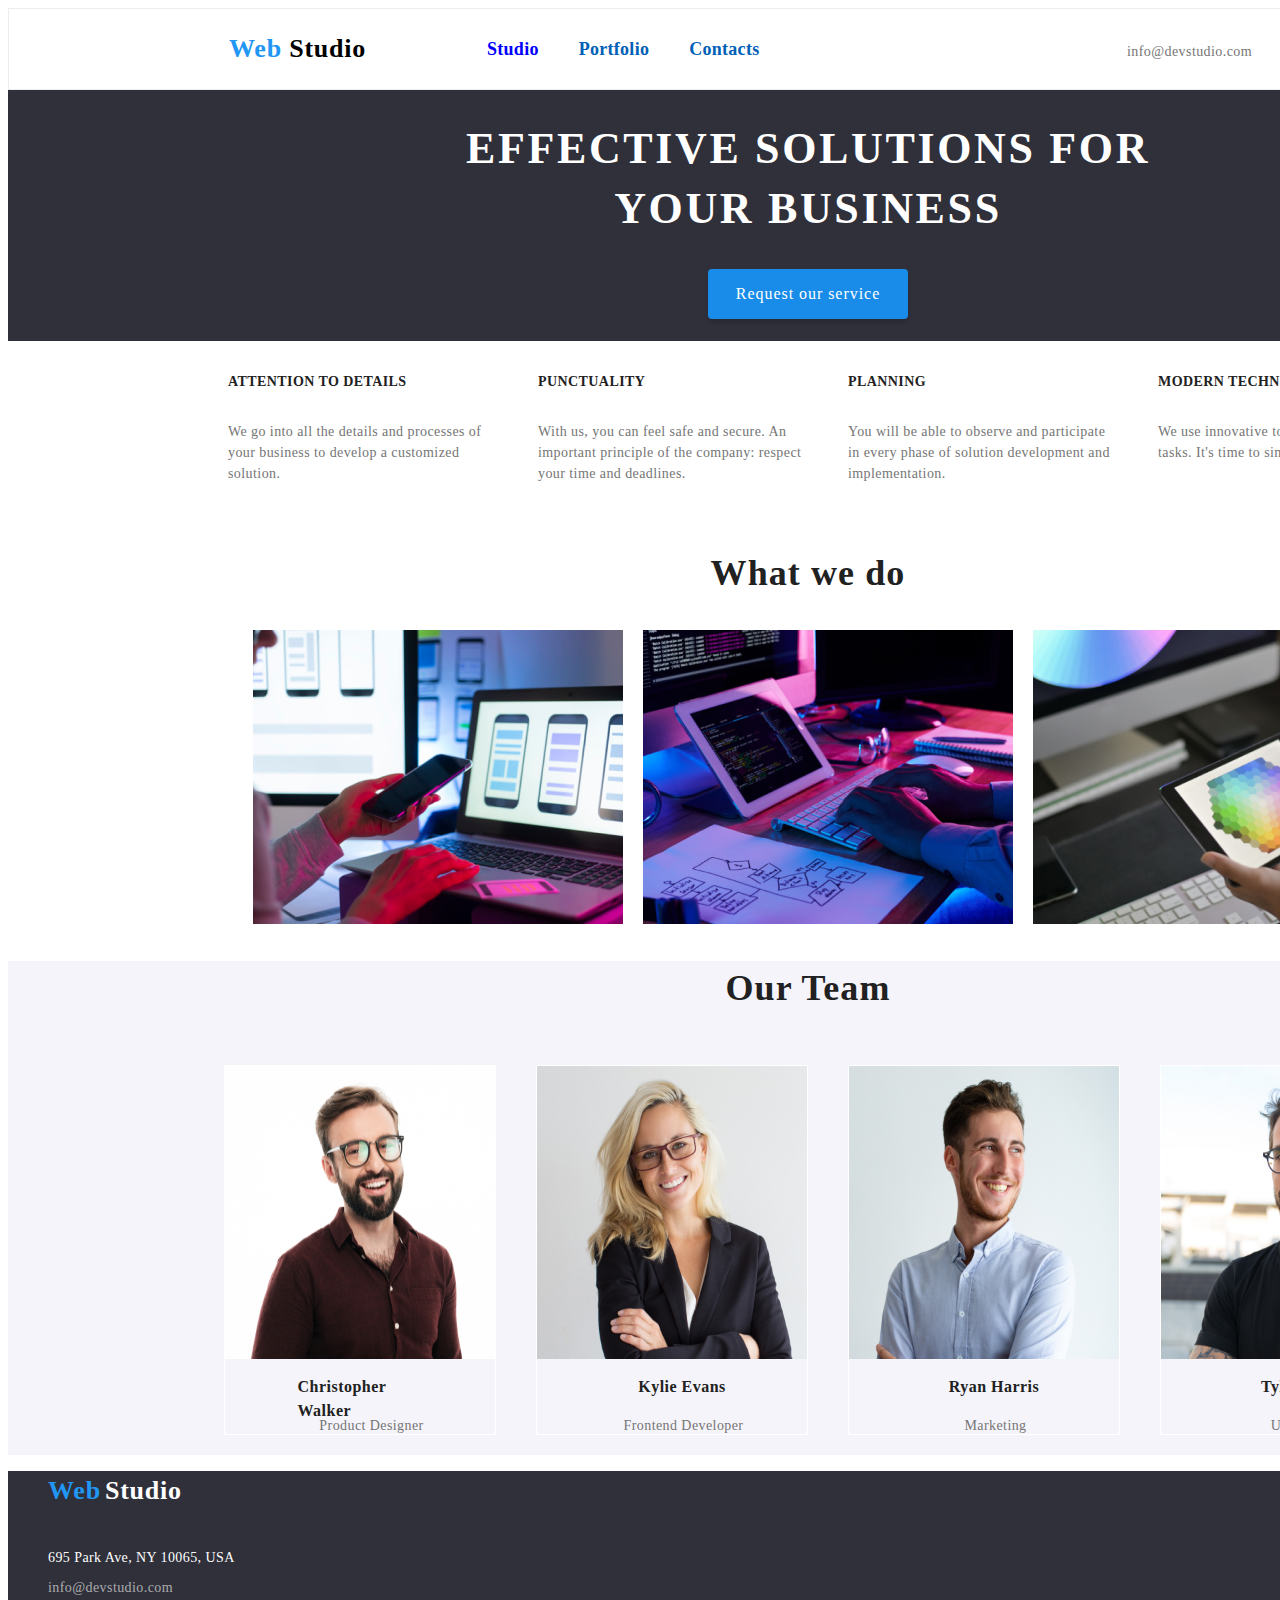
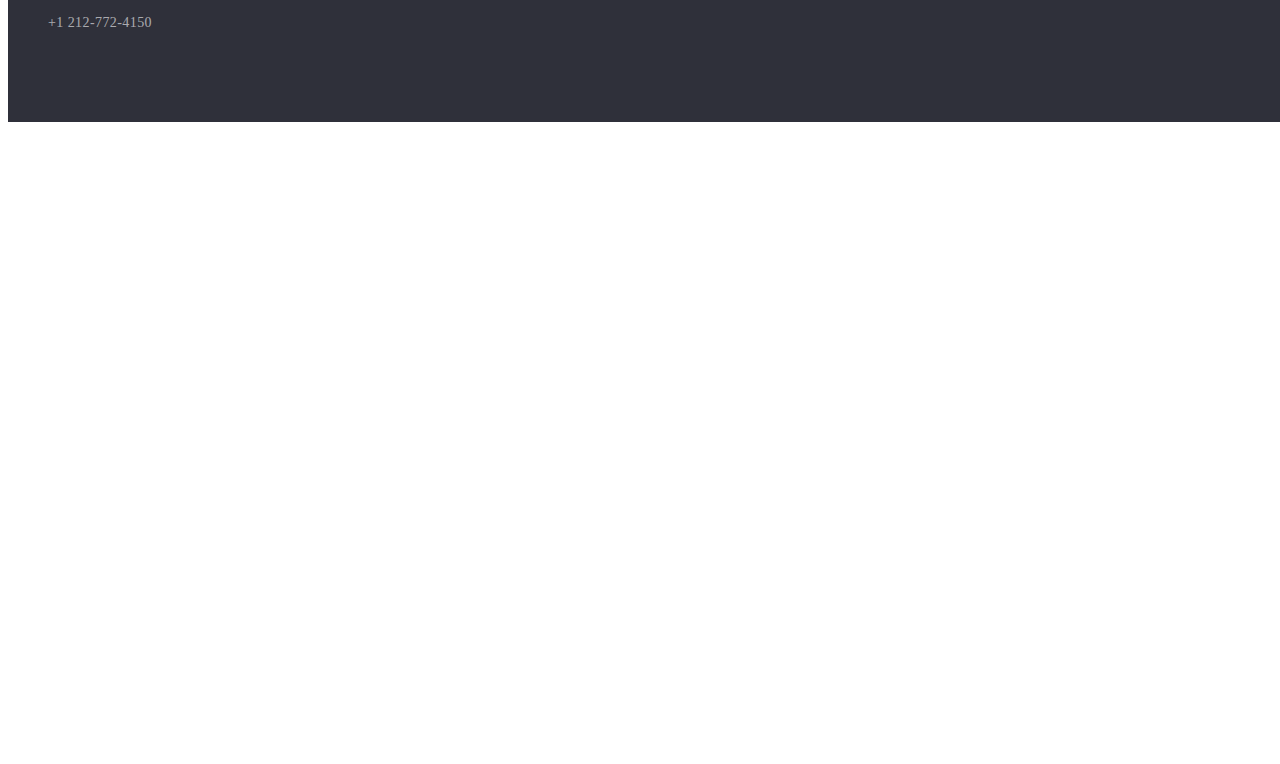
==== commit 9a304efc: "Fixed header" ====
--- a/index.html
+++ b/index.html
@@ -13,6 +13,7 @@
         <header class="header-logo">
           <span style="color: #2196f3">Web</span>
           <span style="color: #000000">Studio</span>
+        </header>
           <nav class="top-line">
             <ul class="nav-list">
               <li>
@@ -26,7 +27,6 @@
               </li>
             </ul>
           </nav>
-        </header>
       </div>
 
       <div class="contact-info">
--- a/css/style.css
+++ b/css/style.css
@@ -331,6 +331,9 @@
 }
 
 .top-line {
+  display: flex;
+  flex-direction: row;
+  align-items: center;
   width: 1600px;
   height: 80px;
   border: 1px;
@@ -344,7 +347,6 @@
   letter-spacing: 0.02em;
   text-align: left;
   color: #212121;
-  padding-top: 6px;
 }
 
 .image-list {
@@ -421,7 +423,7 @@
   align-items: center;
   gap: 40px;
   margin: 0;
-  padding-left: 180px;
+  padding-left: 100px;
 }
 
 .colection-background {
